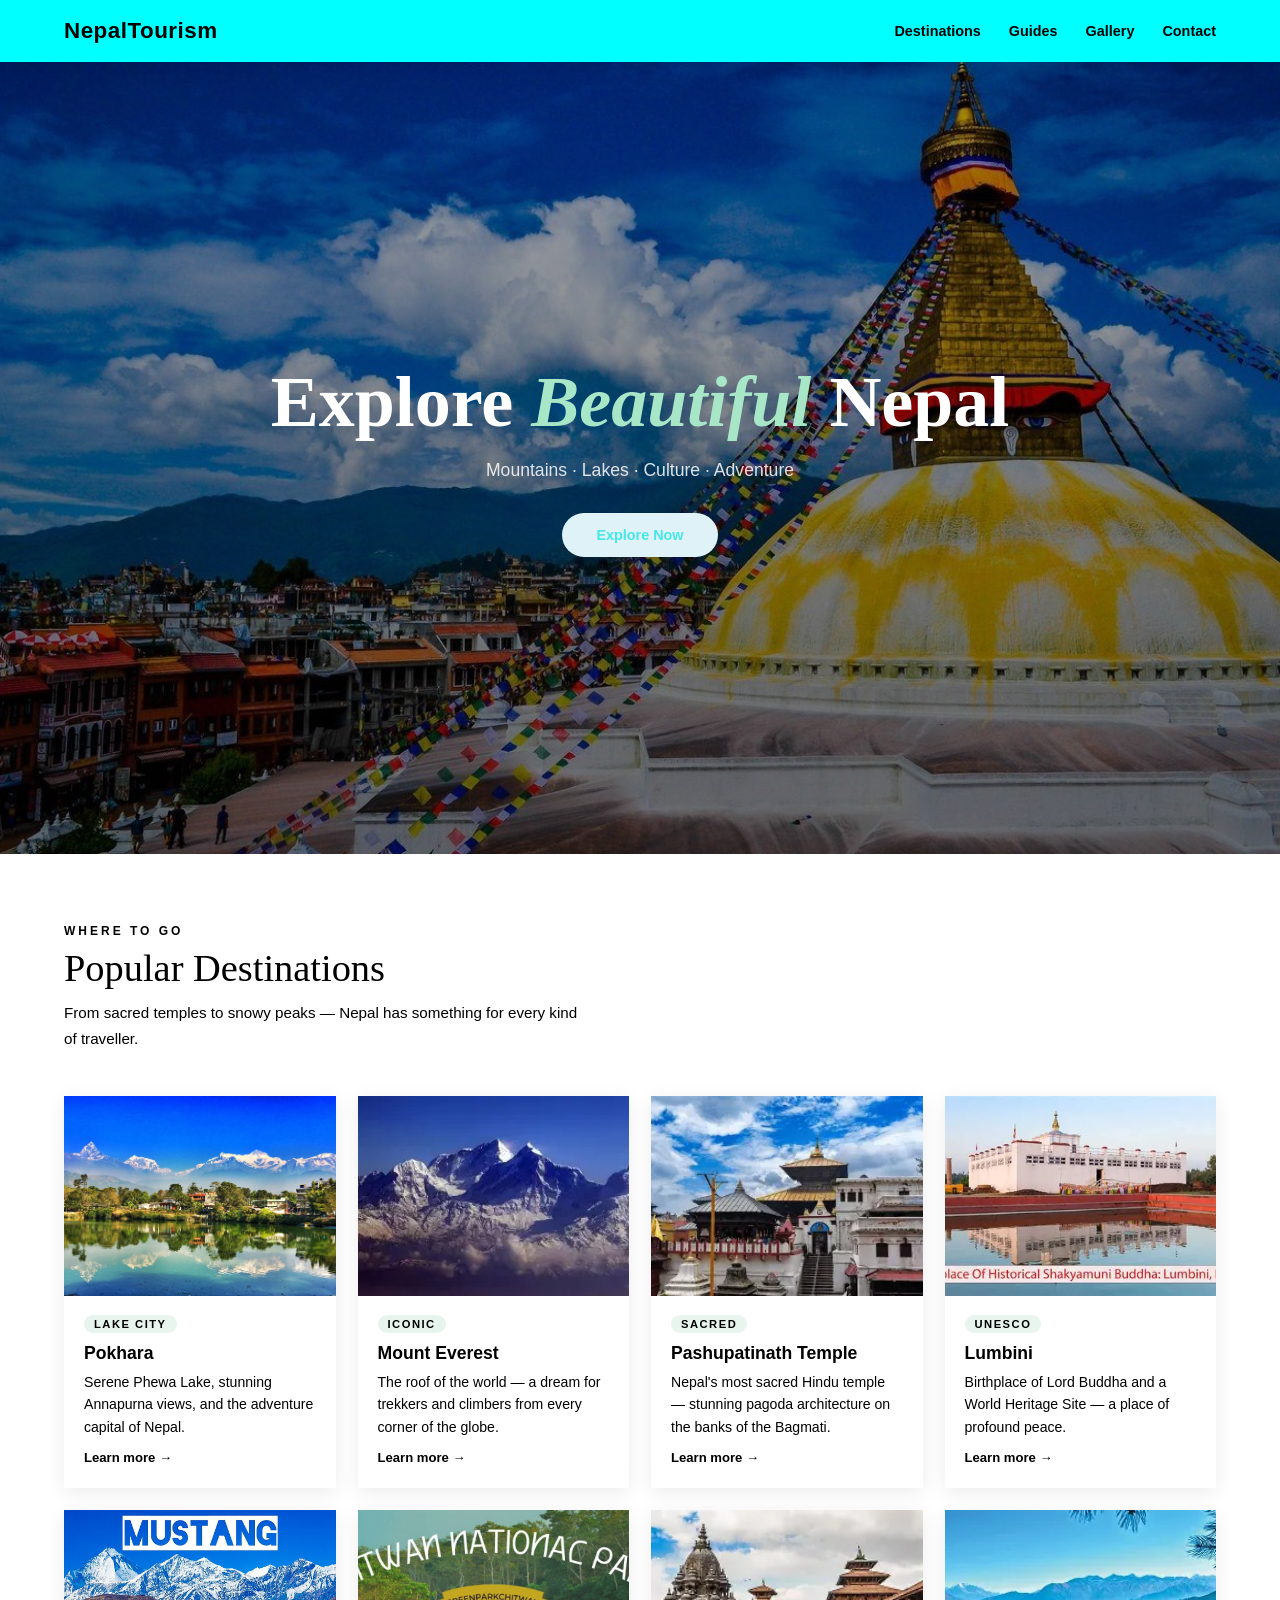
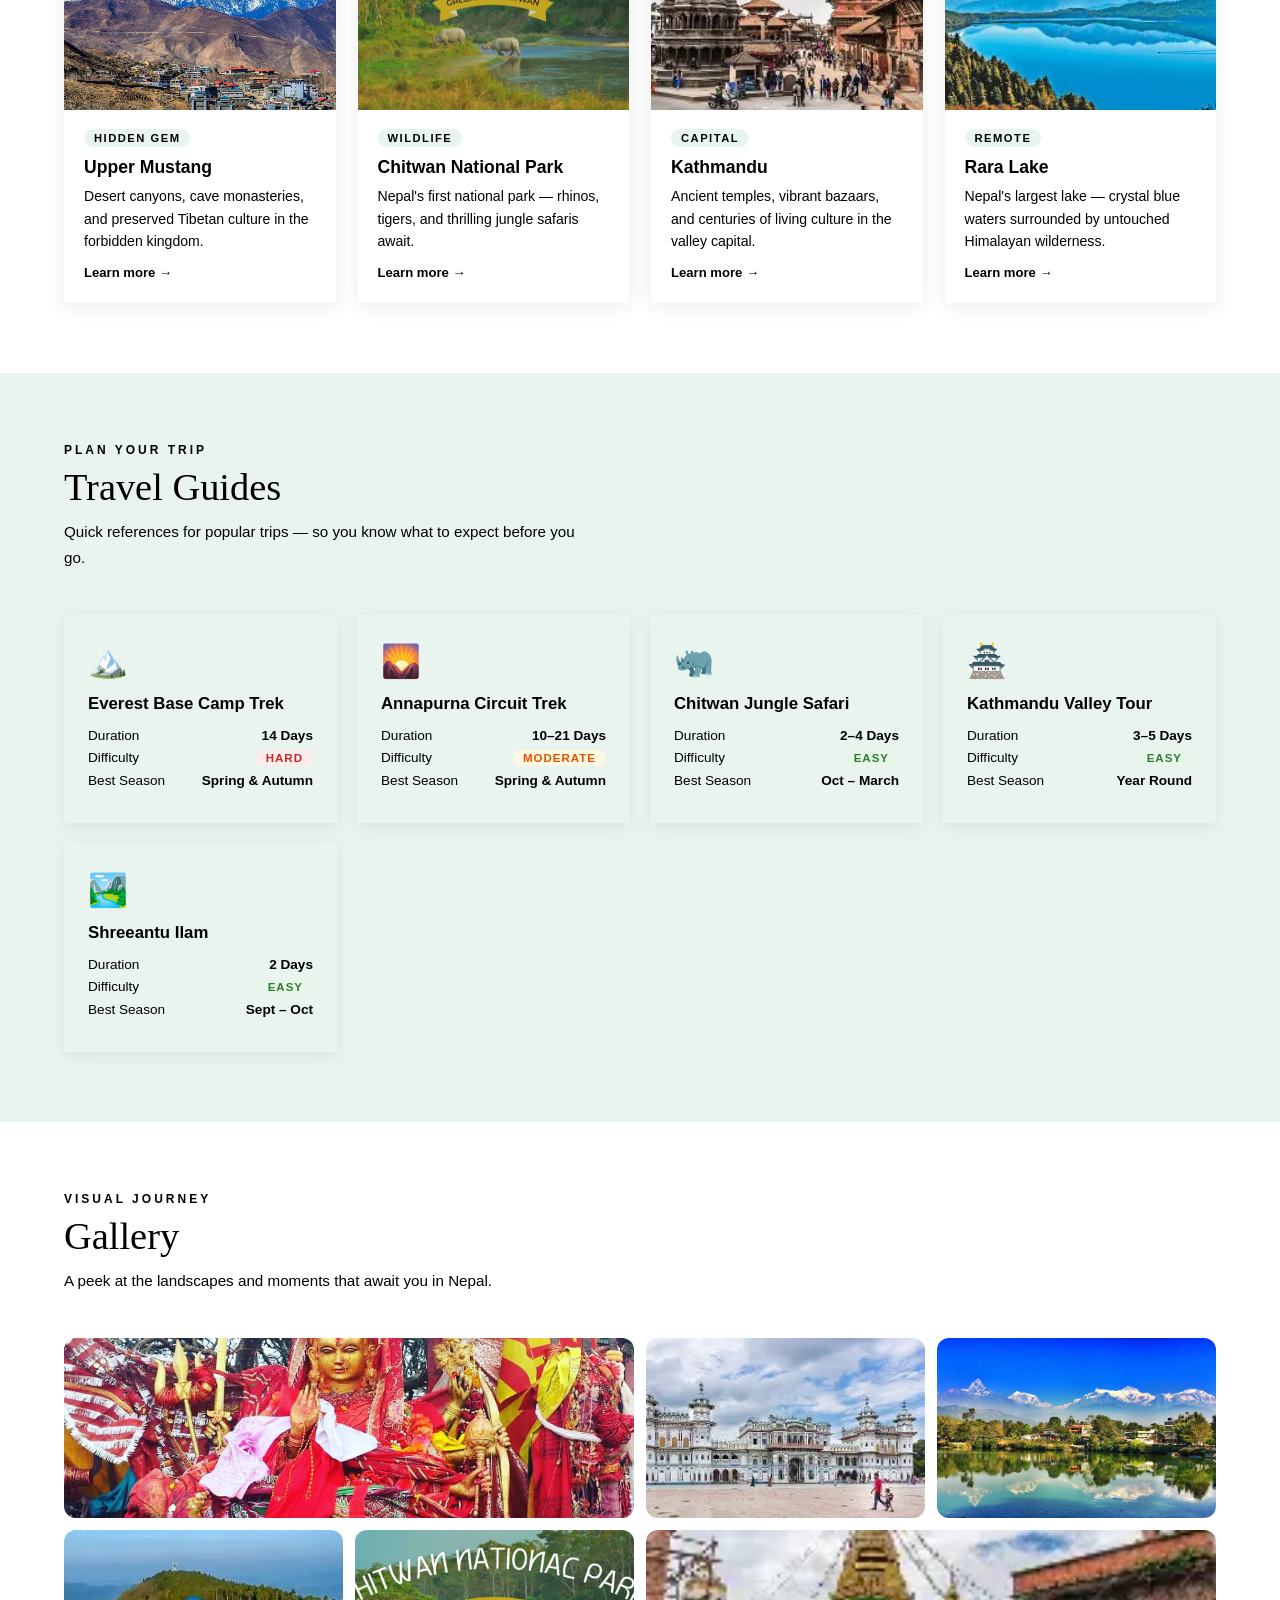
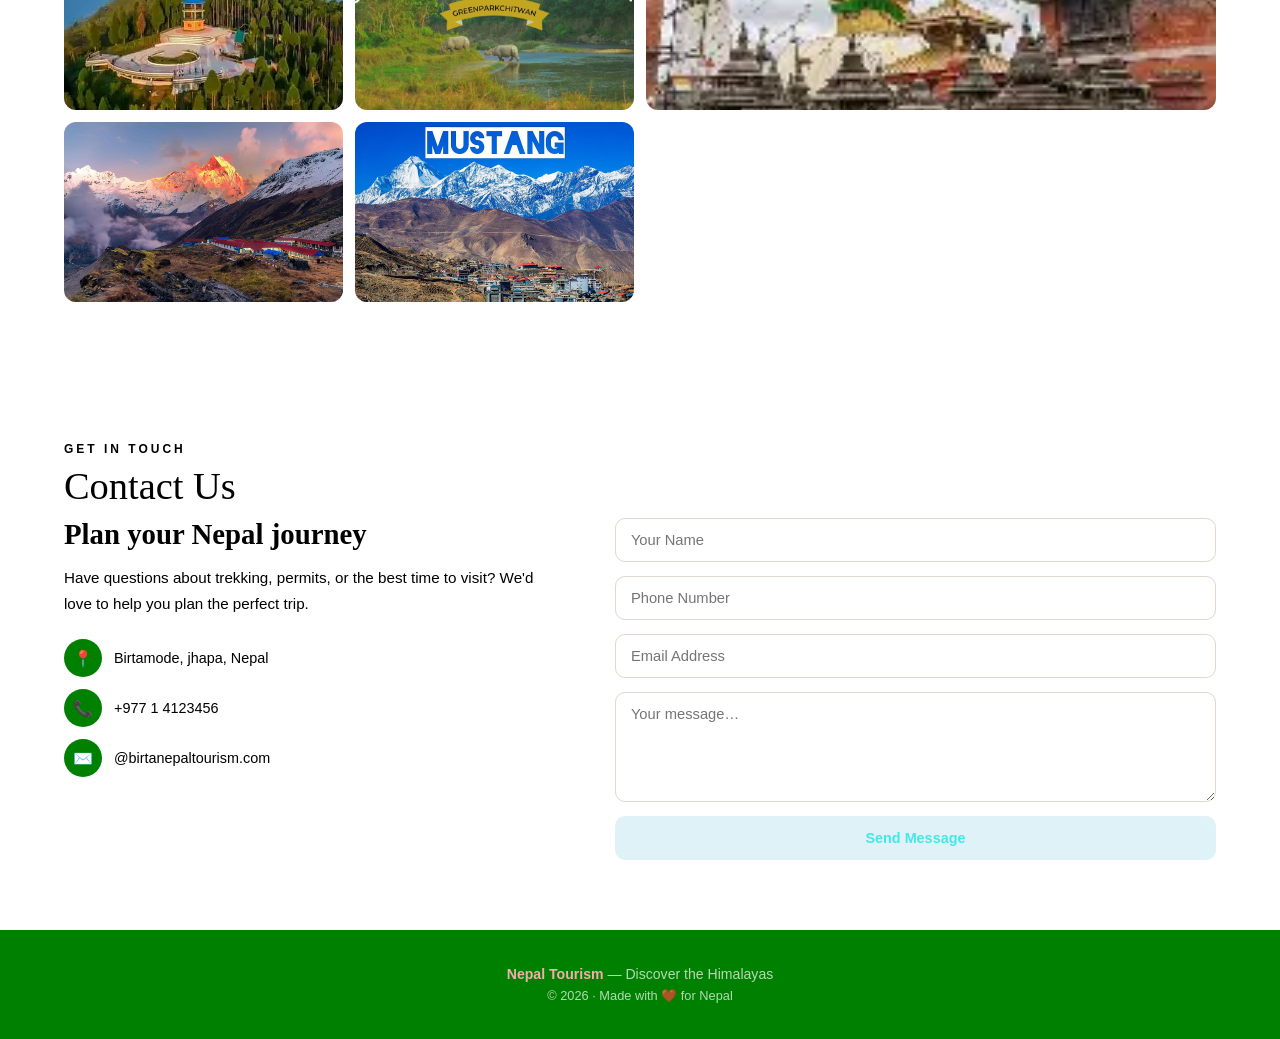
==== index1.html @ 4baecd52 "Rabin" ====
<!DOCTYPE html>
<html lang="en">
<head>
  <meta charset="UTF-8" />
  <meta name="viewport" content="width=device-width, initial-scale=1.0" />
  <title>Nepal Tourism</title>
  <link rel="stylesheet" href="1.css">
   <style>
    /* :root {
      --green:   #2d6a4f;
      --green-lt:#52b788;
      --orange:  #e76f51;
      --bg:      #f8f5f0;
      --white:   #ffffff;
      --text:    #333333;
      --muted:   #888888;
      --radius:  16px;
    } */
  </style>
</head>
<body>

<!-- NAV -->
<nav>
  <div class="logo">Nepal<span>Tourism</span></div>
  <ul>
    <li><a href="#destinations">Destinations</a></li>
    <li><a href="#guides">Guides</a></li>
    <li><a href="#gallery">Gallery</a></li>
    <li><a href="#contact">Contact</a></li>
  </ul>
</nav>

<!-- HERO -->
<div class="hero">
  <img src="/image/baclground1.jpg" alt="Nepal" />
  <div class="hero-overlay"></div>
  <div class="hero-content">
    <h1>Explore <em>Beautiful</em> Nepal</h1>
    <p>Mountains · Lakes · Culture · Adventure</p>
    <button class="btn" onclick="document.getElementById('destinations').scrollIntoView({behavior:'smooth'})">Explore Now</button>
  </div>
</div>

<!-- DESTINATIONS -->
<section id="destinations">
  <div class="sec-label">Where to Go</div>
  <div class="sec-title">Popular Destinations</div>
  <p class="sec-desc">From sacred temples to snowy peaks — Nepal has something for every kind of traveller.</p>
  <div class="dest-grid">

    <div class="card">
      <div class="card-img-wrap"><img class="card-img" src="/image/pokhara.jpg" alt="Pokhara" /></div>
      <div class="card-body">
        <span class="card-tag">Lake City</span>
        <div class="card-title">Pokhara</div>
        <div class="card-desc">Serene Phewa Lake, stunning Annapurna views, and the adventure capital of Nepal.</div>
        <a href="https://en.wikipedia.org/wiki/Pokhara" target="_blank" class="card-link">Learn more →</a>
      </div>
    </div>

    <div class="card">
      <div class="card-img-wrap"><img class="card-img" src="/image/mount.webp" alt="Everest" /></div>
      <div class="card-body">
        <span class="card-tag">Iconic</span>
        <div class="card-title">Mount Everest</div>
        <div class="card-desc">The roof of the world — a dream for trekkers and climbers from every corner of the globe.</div>
        <a href="https://en.wikipedia.org/wiki/Mount_Everest" target="_blank" class="card-link">Learn more →</a>
      </div>
    </div>

    <div class="card">
      <div class="card-img-wrap"><img class="card-img" src="/image/pashupati.webp" alt="Pashupatinath" /></div>
      <div class="card-body">
        <span class="card-tag">Sacred</span>
        <div class="card-title">Pashupatinath Temple</div>
        <div class="card-desc">Nepal's most sacred Hindu temple — stunning pagoda architecture on the banks of the Bagmati.</div>
        <a href="https://en.wikipedia.org/wiki/Pashupatinath_Temple" target="_blank" class="card-link">Learn more →</a>
      </div>
    </div>

    <div class="card">
      <div class="card-img-wrap"><img class="card-img" src="/image/lumbini.webp" alt="Lumbini" /></div>
      <div class="card-body">
        <span class="card-tag">UNESCO</span>
        <div class="card-title">Lumbini</div>
        <div class="card-desc">Birthplace of Lord Buddha and a World Heritage Site — a place of profound peace.</div>
        <a href="https://en.wikipedia.org/wiki/Lumbini" target="_blank" class="card-link">Learn more →</a>
      </div>
    </div>

    <div class="card">
      <div class="card-img-wrap"><img class="card-img" src="/image/mustaang.jpg" alt="Mustang" /></div>
      <div class="card-body">
        <span class="card-tag">Hidden Gem</span>
        <div class="card-title">Upper Mustang</div>
        <div class="card-desc">Desert canyons, cave monasteries, and preserved Tibetan culture in the forbidden kingdom.</div>
        <a href="https://en.wikipedia.org/wiki/Upper_Mustang" target="_blank" class="card-link">Learn more →</a>
      </div>
    </div>

    <div class="card">
      <div class="card-img-wrap"><img class="card-img" src="/image/chitwan.jpg" alt="Chitwan" /></div>
      <div class="card-body">
        <span class="card-tag">Wildlife</span>
        <div class="card-title">Chitwan National Park</div>
        <div class="card-desc">Nepal's first national park — rhinos, tigers, and thrilling jungle safaris await.</div>
        <a href="https://en.wikipedia.org/wiki/Chitwan_National_Park" target="_blank" class="card-link">Learn more →</a>
      </div>
    </div>

    <div class="card">
      <div class="card-img-wrap"><img class="card-img" src="/image/kathmandu.webp" alt="Kathmandu" /></div>
      <div class="card-body">
        <span class="card-tag">Capital</span>
        <div class="card-title">Kathmandu</div>
        <div class="card-desc">Ancient temples, vibrant bazaars, and centuries of living culture in the valley capital.</div>
        <a href="https://en.wikipedia.org/wiki/Kathmandu" target="_blank" class="card-link">Learn more →</a>
      </div>
    </div>

    <div class="card">
      <div class="card-img-wrap"><img class="card-img" src="/image/rara.webp" alt="Rara Lake" /></div>
      <div class="card-body">
        <span class="card-tag">Remote</span>
        <div class="card-title">Rara Lake</div>
        <div class="card-desc">Nepal's largest lake — crystal blue waters surrounded by untouched Himalayan wilderness.</div>
        <a href="https://en.wikipedia.org/wiki/Rara_Lake" target="_blank" class="card-link">Learn more →</a>
      </div>
    </div>

  </div>
</section>

<!-- GUIDES -->
<section id="guides">
  <div class="sec-label">Plan Your Trip</div>
  <div class="sec-title">Travel Guides</div>
  <p class="sec-desc">Quick references for popular trips — so you know what to expect before you go.</p>
  <div class="guide-grid">

    <div class="guide-card">
      <div class="guide-icon">🏔️</div>
      <div class="guide-name">Everest Base Camp Trek</div>
      <div class="guide-row"><span>Duration</span><span>14 Days</span></div>
      <div class="guide-row"><span>Difficulty</span><span class="badge hard">Hard</span></div>
      <div class="guide-row"><span>Best Season</span><span>Spring &amp; Autumn</span></div>
    </div>

    <div class="guide-card">
      <div class="guide-icon">🌄</div>
      <div class="guide-name">Annapurna Circuit Trek</div>
      <div class="guide-row"><span>Duration</span><span>10–21 Days</span></div>
      <div class="guide-row"><span>Difficulty</span><span class="badge moderate">Moderate</span></div>
      <div class="guide-row"><span>Best Season</span><span>Spring &amp; Autumn</span></div>
    </div>

    <div class="guide-card">
      <div class="guide-icon">🦏</div>
      <div class="guide-name">Chitwan Jungle Safari</div>
      <div class="guide-row"><span>Duration</span><span>2–4 Days</span></div>
      <div class="guide-row"><span>Difficulty</span><span class="badge easy">Easy</span></div>
      <div class="guide-row"><span>Best Season</span><span>Oct – March</span></div>
    </div>

    <div class="guide-card">
      <div class="guide-icon">🏯</div>
      <div class="guide-name">Kathmandu Valley Tour</div>
      <div class="guide-row"><span>Duration</span><span>3–5 Days</span></div>
      <div class="guide-row"><span>Difficulty</span><span class="badge easy">Easy</span></div>
      <div class="guide-row"><span>Best Season</span><span>Year Round</span></div>
    </div>

    <div class="guide-card">
      <div class="guide-icon">🏞️</div>
      <div class="guide-name">Shreeantu Ilam</div>
      <div class="guide-row"><span>Duration</span><span>2 Days</span></div>
      <div class="guide-row"><span>Difficulty</span><span class="badge easy">Easy</span></div>
      <div class="guide-row"><span>Best Season</span><span>Sept – Oct</span></div>
    </div>

  </div>
</section>

<!-- GALLERY -->
<section id="gallery">
  <div class="sec-label">Visual Journey</div>
  <div class="sec-title">Gallery</div>
  <p class="sec-desc">A peek at the landscapes and moments that await you in Nepal.</p>
  <div class="gallery-grid">
    <div class="gitem big" onclick="lb(this)"><img src="/image/pathivara.jpg" alt="" /></div>
    <div class="gitem" onclick="lb(this)"><img src="/image/janaki mandir.webp" alt="" /></div>
    <div class="gitem" onclick="lb(this)"><img src="/image/pokhara.jpg" alt="" /></div>
    <div class="gitem" onclick="lb(this)"><img src="/image/shreeantu.webp" alt="" /></div>
    <div class="gitem" onclick="lb(this)"><img src="/image/chitwan.jpg" alt="" /></div>
    <div class="gitem big" onclick="lb(this)"><img src="/image/syambunath.webp" alt="" /></div>
    <div class="gitem" onclick="lb(this)"><img src="/image/Annapurna.jpg" alt="" /></div>
    <div class="gitem" onclick="lb(this)"><img src="/image/mustaang.jpg" alt="" /></div>
  </div>
</section>

<!-- LIGHTBOX  -->
<div class="lb" id="lightbox" onclick="closeLb()">
  <button class="lb-x" onclick="closeLb()">✕</button>
  <img id="lbimg" src="" alt="" />
</div>

 <!-- CONTACT -->
<section id="contact">
  <div class="sec-label">Get in Touch</div>
  <div class="sec-title">Contact Us</div>
  <div class="contact-wrap">
    <div class="contact-left">
      <h3>Plan your Nepal journey</h3>
      <p>Have questions about trekking, permits, or the best time to visit? We'd love to help you plan the perfect trip.</p>
      <div class="cinfo"><div class="cinfo-icon">📍</div><span>Birtamode, jhapa, Nepal</span></div>
      <div class="cinfo"><div class="cinfo-icon">📞</div><span>+977 1 4123456</span></div>
      <div class="cinfo"><div class="cinfo-icon">✉️</div><span>@birtanepaltourism.com</span></div>
    </div>
    <form class="cform" id="contactForm">
      <input type="text" placeholder="Your Name" required />
      <input type="tel" placeholder="Phone Number" />
      <input type="email" placeholder="Email Address" required />
      <textarea placeholder="Your message…"></textarea>
      <button class="btn" type="submit">Send Message</button>
      <div class="ok" id="ok">✓ Message sent! Thank you for the message….</div>
    </form>
  </div>
</section>

<!-- FOOTER -->
<footer>
  <strong>Nepal Tourism</strong> — Discover the Himalayas<br/>
  <span style="font-size:.8rem;margin-top:6px;display:block;">© 2026 · Made with ❤️ for Nepal</span>
</footer>

<script>
  function lb(el) {
    document.getElementById('lbimg').src = el.querySelector('img').src;
    document.getElementById('lightbox').classList.add('on');
  }
  function closeLb() { document.getElementById('lightbox').classList.remove('on'); }
  document.getElementById('contactForm').addEventListener('submit', function(e) {
    e.preventDefault();
    document.getElementById('ok').style.display = 'block';
    this.reset();
  });
</script>
</body>
</html>
---- 1.css ----
* { margin:0; padding:0; box-sizing:border-box; }
    html { 
        scroll-behavior:smooth; 
    }
    body {
         font-family:'Nunito',sans-serif; background:var(--bg); color:var(--text);
         }
    img  {
         display:block; width:100%;
         }
    a    { 
        text-decoration:none; color:inherit;
     }

    /* NAV */
    nav {
    
      position:sticky; top:0; z-index:100;
      display:flex; justify-content:space-between; align-items:center;
      padding:18px 5%;
      background: aqua;
      box-shadow:0 2px 12px rgba(0,0,0,0.07);
    }
    .logo {
         font-size:1.4rem; font-weight:800; color:var(--green); letter-spacing:0.5px;
         }
    .logo span { 
        color:var(--orange); 
    }
    nav ul {
         display:flex; gap:28px; list-style:none;
         }
    nav ul a { 
        font-size:0.9rem; font-weight:600; color:var(--text); transition:color .2s;
     }
    nav ul a:hover { 
        color:var(--green); 
    }

    /* HERO */
    .hero {
      position:relative; height:88vh; min-height:480px;
      display:flex; align-items:center; justify-content:center; text-align:center;
      overflow:hidden;
    }
    .hero img {
      position:absolute; inset:0; height:100%; object-fit:cover;
    }
    .hero-overlay {
      position:absolute; inset:0;
      background:linear-gradient(to bottom, rgba(0,0,0,0.35) 0%, rgba(0,0,0,0.55) 100%);
    }
    .hero-content {
         position:relative; z-index:2; padding:0 20px; 
        }
    .hero-content h1 {
      font-family:'Lora',serif;
      font-size:clamp(2.4rem,6vw,4.5rem);
      color:#fff; font-weight:600; line-height:1.2;
      margin-bottom:14px;
    }
    .hero-content h1 em { color:#a8e6c8; font-style:italic; }
    .hero-content p { font-size:1.1rem; color:rgba(255,255,255,0.85); margin-bottom:32px; }
    .btn {
      display:inline-block; padding:14px 34px;
      background:rgb(222, 242, 247); color:#45e7e7;
      font-size:0.9rem; font-weight:700; border-radius:50px;
      border:none; cursor:pointer;
      transition:background .2s, transform .2s;
    }
    .btn:hover { background:#cf5c3a; transform:translateY(-2px); }

    /* SECTION */
    section { padding:70px 5%; }
    .sec-label { 
        font-size:0.75rem;
         letter-spacing:3px;
         text-transform:uppercase; 
         color:var(--green-lt); 
         font-weight:700;
          margin-bottom:8px; }
    .sec-title {
         font-family:'Lora',serif;
          font-size:clamp(1.6rem,3vw,2.4rem);
           color:var(--green); 
           margin-bottom:10px; }
    .sec-desc  { 
        color:var(--muted);
         font-size:0.95rem; 
         line-height:1.7; 
         max-width:520px; 
         margin-bottom:44px; 
        }

    /* DESTINATION CARDS */
    .dest-grid {
      display:grid;
      grid-template-columns:repeat(auto-fill, minmax(260px,1fr));
      gap:22px;
    }
    .card {
      background:var(--white); border-radius:var(--radius);
      overflow:hidden; box-shadow:0 4px 18px rgba(0,0,0,0.08);
      transition:transform .25s, box-shadow .25s;
    }
    .card:hover { transform:translateY(-6px); box-shadow:0 12px 32px rgba(0,0,0,0.13); }
    .card-img { height:200px; object-fit:cover; width:100%; transition:transform .4s; }
    .card:hover .card-img { transform:scale(1.05); }
    .card-img-wrap { overflow:hidden; }
    .card-body { padding:18px 20px 22px; }
    .card-tag {
      display:inline-block; background:#e8f5ee; color:var(--green);
      font-size:0.7rem; font-weight:700; letter-spacing:1.5px; text-transform:uppercase;
      padding:3px 10px; border-radius:50px; margin-bottom:10px;
    }
    .card-title { font-weight:800; font-size:1.1rem; margin-bottom:7px; }
    .card-desc  { font-size:0.88rem; color:var(--muted); line-height:1.6; }
    .card-link  { display:inline-block; margin-top:12px; font-size:0.82rem; font-weight:700; color:var(--green); }
    .card-link:hover { text-decoration:underline; }

    /* GUIDES */
    #guides { background:#eaf4ee; }
    .guide-grid {
      display:grid;
      grid-template-columns:repeat(auto-fill,minmax(230px,1fr));
      gap:20px;
    }
    .guide-card {
      background:var(--white); border-radius:var(--radius);
      padding:28px 24px; box-shadow:0 4px 16px rgba(0,0,0,0.07);
      transition:transform .2s;
    }
    .guide-card:hover { transform:translateY(-4px); }
    .guide-icon { font-size:2rem; margin-bottom:14px; }
    .guide-name { font-weight:800; font-size:1.05rem; margin-bottom:14px; color:var(--green); }
    .guide-row  { display:flex; justify-content:space-between; margin-bottom:7px; font-size:0.85rem; }
    .guide-row span:first-child { color:var(--muted); }
    .guide-row span:last-child  { font-weight:700; }
    .badge {
      display:inline-block; padding:2px 10px; border-radius:50px;
      font-size:0.72rem; font-weight:700; text-transform:uppercase; letter-spacing:1px;
    }
    .easy     { background:#e8f5e9; color:#2e7d32; }
    .moderate { background:#fff8e1; color:#e65100; }
    .hard     { background:#fdecea; color:#c62828; }

    /* GALLERY */
    #gallery { background:var(--bg); }
    .gallery-grid {
      display:grid;
      grid-template-columns:repeat(4,1fr);
      gap:12px;
    }
    .gitem { border-radius:12px; overflow:hidden; cursor:pointer; }
    .gitem img { height:180px; object-fit:cover; transition:transform .4s; }
    .gitem:hover img { transform:scale(1.08); }
    .gitem.big { grid-column:span 2; }
    .gitem.big img { height:180px; }
    @media(max-width:700px){ .gallery-grid{grid-template-columns:repeat(2,1fr);} .gitem.big{grid-column:span 1;} }

    /* LIGHTBOX */
    .lb { display:none; position:fixed; inset:0; background:rgba(0,0,0,0.88); z-index:999; align-items:center; justify-content:center; }
    .lb.on { display:flex; }
    .lb img { max-width:90vw; max-height:88vh; border-radius:14px; object-fit:contain; }
    .lb-x { position:absolute; top:20px; right:28px; font-size:2rem; color:#fff; background:none; border:none; cursor:pointer; line-height:1; }

    /* CONTACT */
    #contact 
    { 
        background:#fff; 
    }
    .contact-wrap { 
        display:grid; 
        grid-template-columns:1fr 1.2fr;
         gap:50px; 
         align-items:start;
         }
    .contact-left h3 { 
        font-family:'Lora',serif; 
        font-size:1.8rem; 
        color:var(--green); 
        margin-bottom:14px; 
    
    }
    .contact-left p  { 
        color:var(--muted);
         font-size:0.95rem; 
         line-height:1.7; 
         margin-bottom:22px;
         }


    .cinfo { 
        display:flex; 
        gap:12px; 
        align-items:center; 
        margin-bottom:12px; 
        font-size:0.9rem; 
    }



    .cinfo-icon { 
        width:38px; 
        height:38px; 
        background:green; 
        border-radius:50%;
         display:flex; 
         align-items:center; 
         justify-content:center; 
         font-size:1rem; 
         flex-shrink:0; 
        
        }
    .cinfo span { 
        color:var(--text);
    
    }
    .cform { 
        display:flex;
         flex-direction:column;
          gap:14px; 
        
        }
    .cform input, .cform textarea {
      padding:13px 15px; 
      border:1.5px solid #e0d8cc;
       border-radius:10px;
      font-size:0.92rem;
       font-family:'Nunito',sans-serif; color:var(--text);
      background:var(--bg);
       outline:none;
        transition:border .2s;
    }
    .cform input:focus, .cform textarea:focus {
         border-color:var(--green-lt);
        }

    .cform textarea {
         min-height:110px;
          resize:vertical; 
        
        }
    .cform .btn { 
        width:100%; 
        border-radius:10px;
         font-family:'Nunito',sans-serif; 
         padding:14px;
        }

    .ok { 
        display:none;
         background:#c3f7c7; 
         color:#2e7d32;
          border-radius:8px;
           padding:12px;
            text-align:center;
             font-size:0.9rem;
              margin-top:4px; 
            }
            
    @media(max-width:700px){ .contact-wrap{grid-template-columns:1fr;} }

    /* FOOTER */
    footer {
      background:green;
      color:rgba(255,255,255,0.7);
      text-align:center;
       padding:36px 20px;
      font-size:0.88rem;
    }
    footer strong { color:#f3adad; }
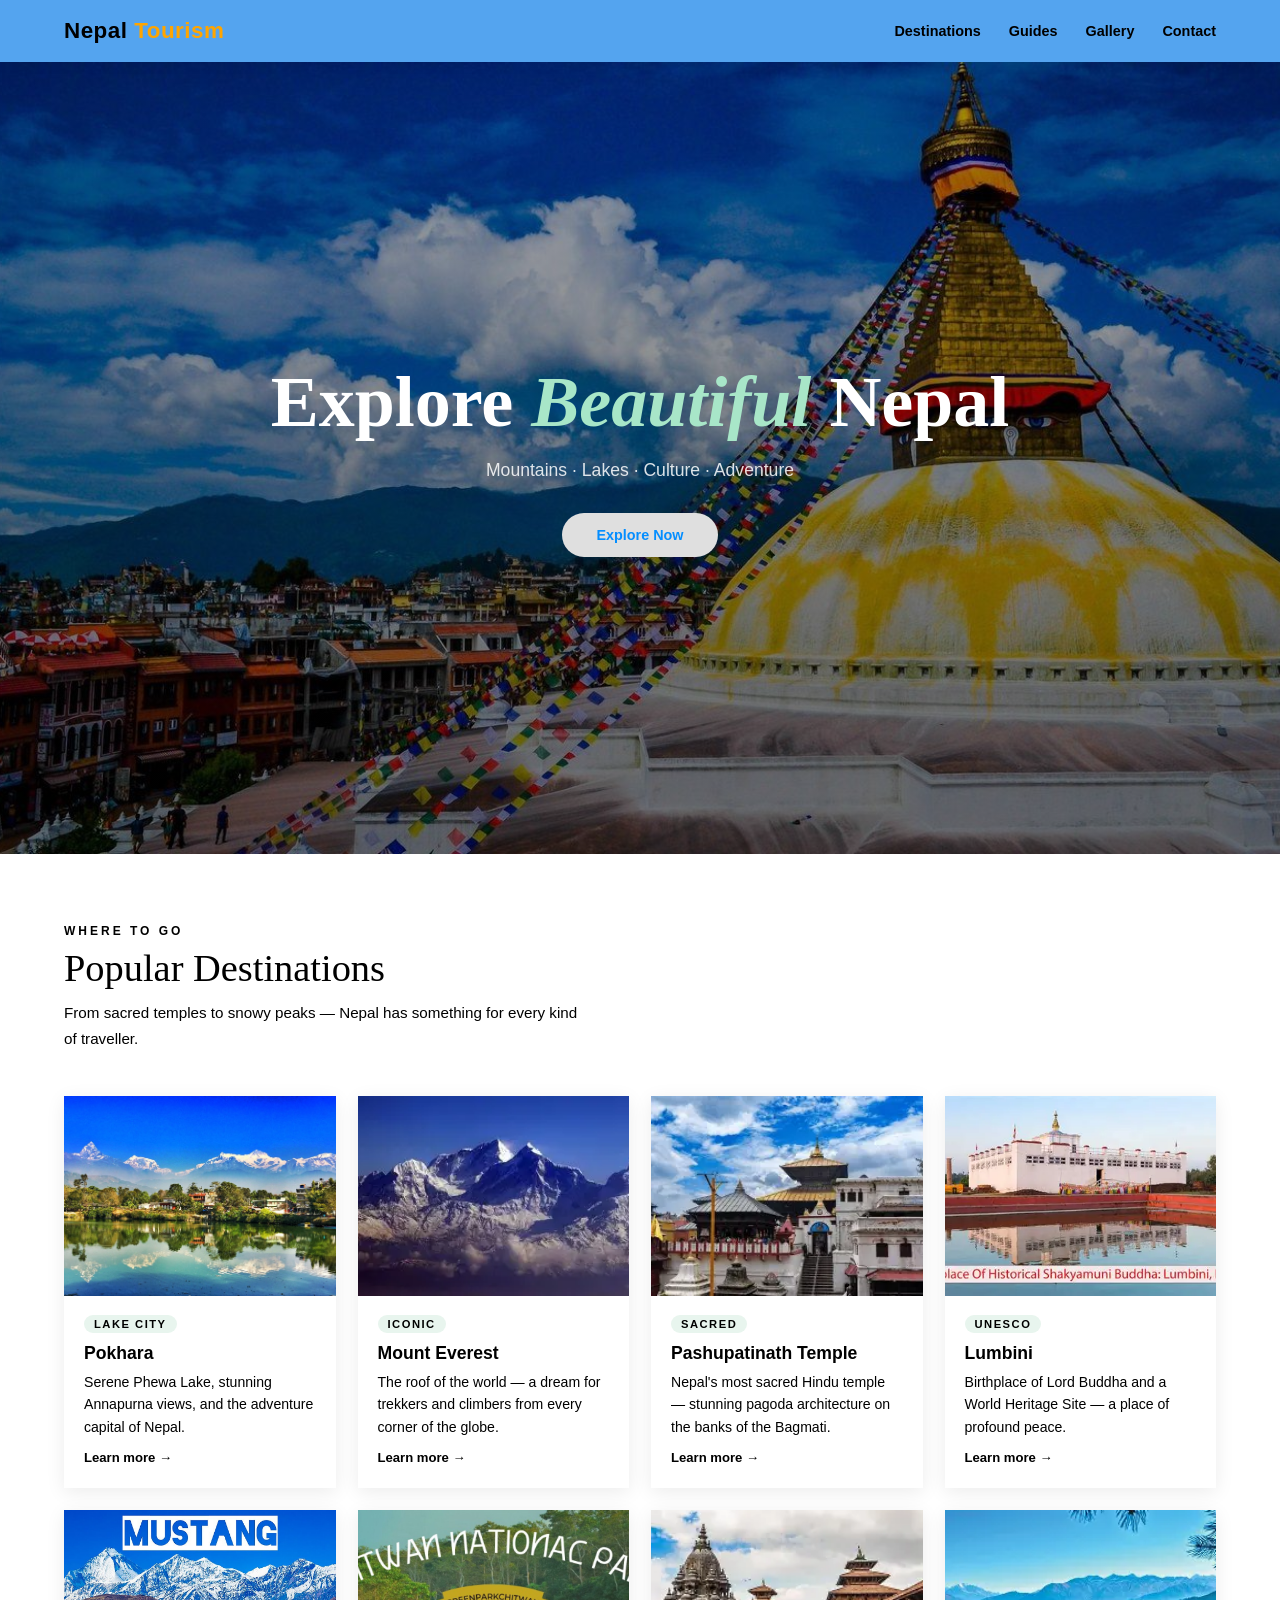
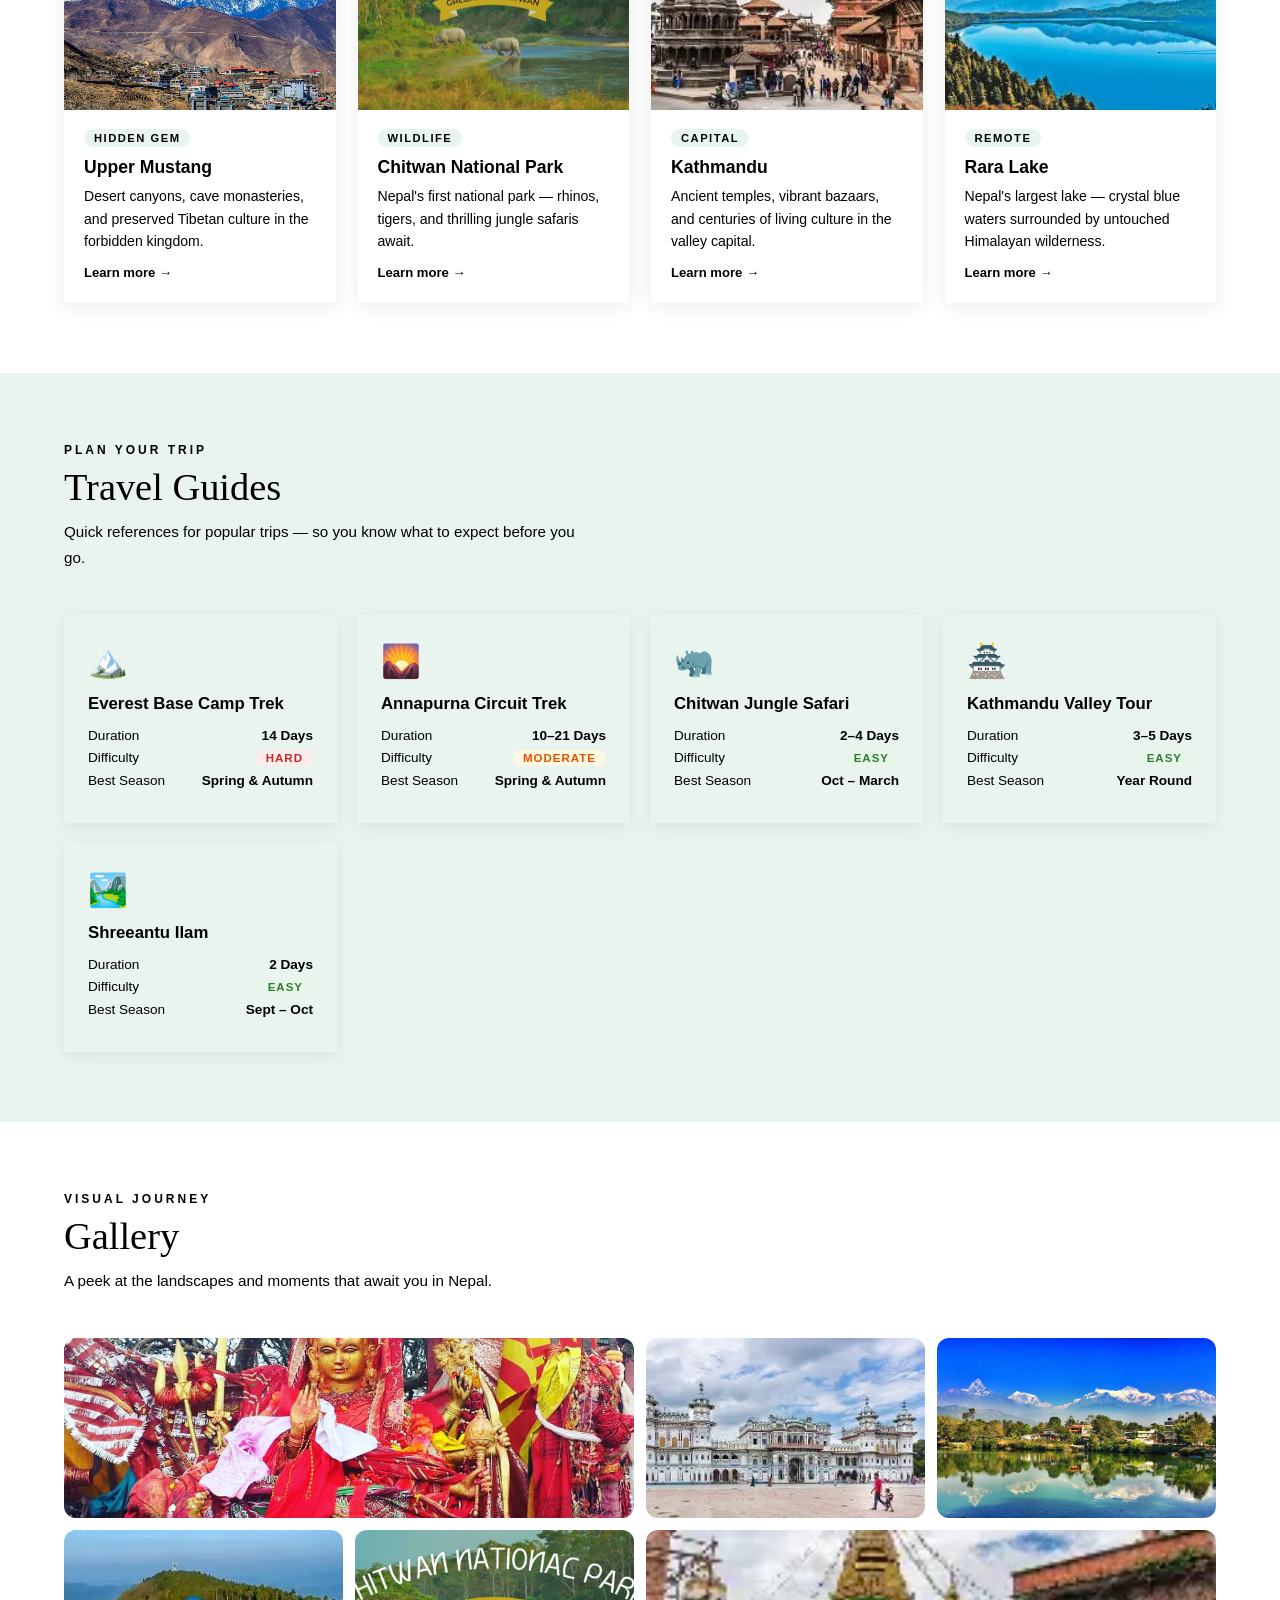
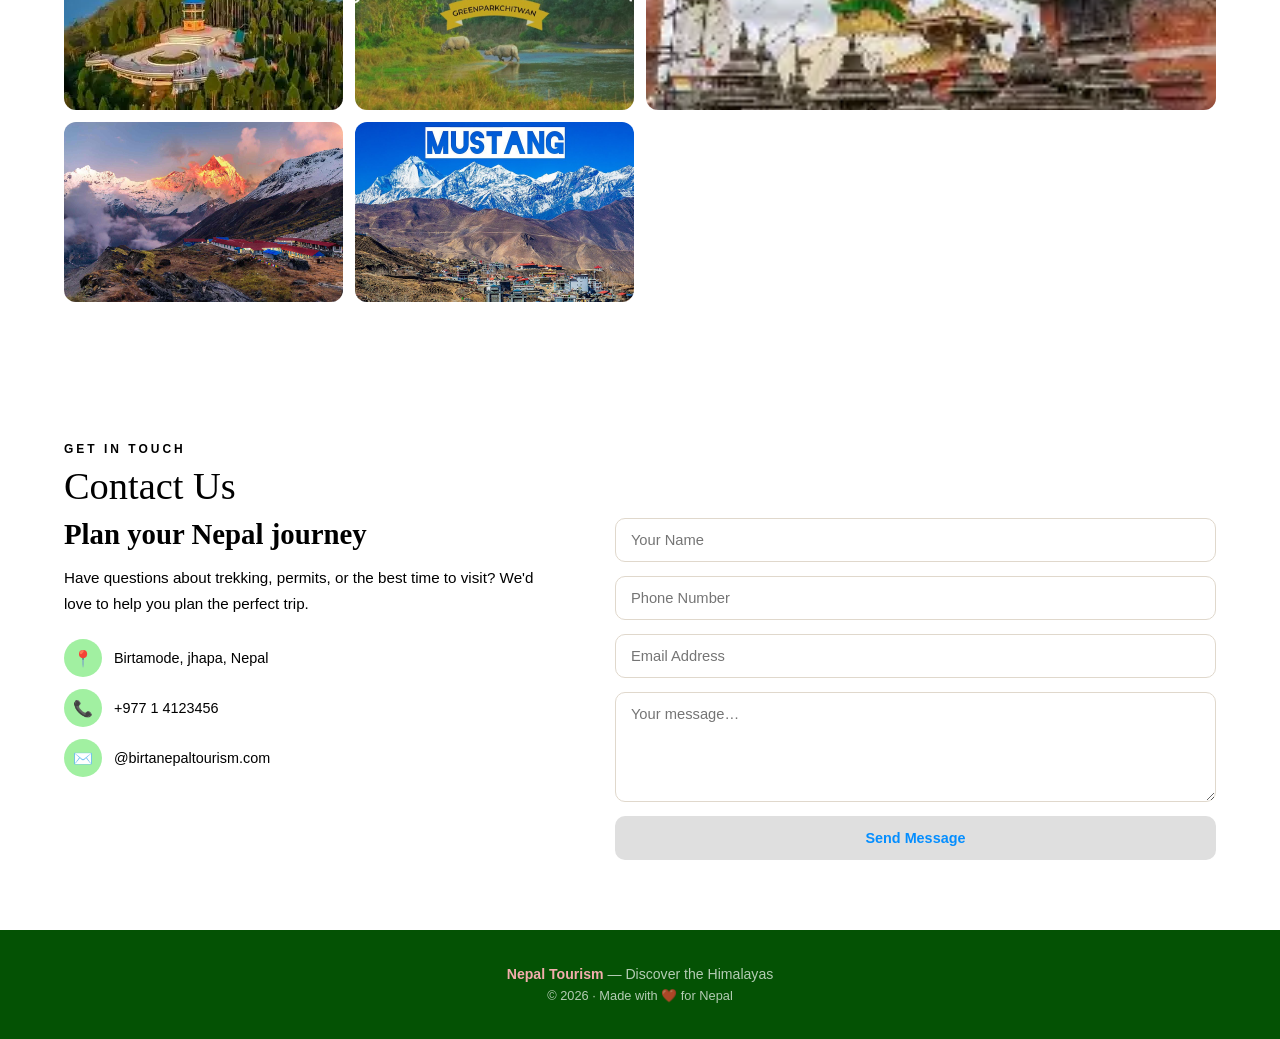
==== commit 95c06f04: "updated" ====
--- a/index1.html
+++ b/index1.html
@@ -22,7 +22,7 @@
 
 <!-- NAV -->
 <nav>
-  <div class="logo">Nepal<span>Tourism</span></div>
+  <div class="logo">Nepal <span>Tourism</span></div>
   <ul>
     <li><a href="#destinations">Destinations</a></li>
     <li><a href="#guides">Guides</a></li>
--- a/1.css
+++ b/1.css
@@ -10,8 +10,10 @@
          display:block; width:100%;
          }
     a    { 
-        text-decoration:none; color:inherit;
+        text-decoration:none; 
+        color:inherit;
      }
+
 
     /* NAV */
     nav {
@@ -19,23 +21,31 @@
       position:sticky; top:0; z-index:100;
       display:flex; justify-content:space-between; align-items:center;
       padding:18px 5%;
-      background: aqua;
+      background:#258bebc7;
       box-shadow:0 2px 12px rgba(0,0,0,0.07);
     }
     .logo {
-         font-size:1.4rem; font-weight:800; color:var(--green); letter-spacing:0.5px;
+         font-size:1.4rem;
+          font-weight:800;
+           color:var(--green);
+            letter-spacing:0.5px;
          }
     .logo span { 
-        color:var(--orange); 
+        color:orange; 
     }
     nav ul {
-         display:flex; gap:28px; list-style:none;
+         display:flex; 
+         gap:28px; 
+         list-style:none;
          }
     nav ul a { 
-        font-size:0.9rem; font-weight:600; color:var(--text); transition:color .2s;
+        font-size:0.9rem; 
+        font-weight:600; 
+        color:var(--text); 
+        transition:color .2s;
      }
     nav ul a:hover { 
-        color:var(--green); 
+        color:rgb(212, 247, 212); 
     }
 
     /* HERO */
@@ -52,21 +62,29 @@
       background:linear-gradient(to bottom, rgba(0,0,0,0.35) 0%, rgba(0,0,0,0.55) 100%);
     }
     .hero-content {
-         position:relative; z-index:2; padding:0 20px; 
+         position:relative; 
+         z-index:2;
+          padding:0 20px; 
         }
     .hero-content h1 {
       font-family:'Lora',serif;
       font-size:clamp(2.4rem,6vw,4.5rem);
-      color:#fff; font-weight:600; line-height:1.2;
+      color:#fff; font-weight:600;
+       line-height:1.2;
       margin-bottom:14px;
     }
     .hero-content h1 em { color:#a8e6c8; font-style:italic; }
     .hero-content p { font-size:1.1rem; color:rgba(255,255,255,0.85); margin-bottom:32px; }
     .btn {
-      display:inline-block; padding:14px 34px;
-      background:rgb(222, 242, 247); color:#45e7e7;
-      font-size:0.9rem; font-weight:700; border-radius:50px;
-      border:none; cursor:pointer;
+      display:inline-block; 
+      padding:14px 34px;
+      background:rgb(223, 223, 223);
+       color:#048eff;
+      font-size:0.9rem; 
+      font-weight:700; 
+      border-radius:50px;
+      border:none; 
+      cursor:pointer;
       transition:background .2s, transform .2s;
     }
     .btn:hover { background:#cf5c3a; transform:translateY(-2px); }
@@ -204,7 +222,7 @@
     .cinfo-icon { 
         width:38px; 
         height:38px; 
-        background:green; 
+        background:rgb(161, 240, 161); 
         border-radius:50%;
          display:flex; 
          align-items:center; 
@@ -264,7 +282,7 @@
 
     /* FOOTER */
     footer {
-      background:green;
+      background:rgb(4, 82, 4);
       color:rgba(255,255,255,0.7);
       text-align:center;
        padding:36px 20px;
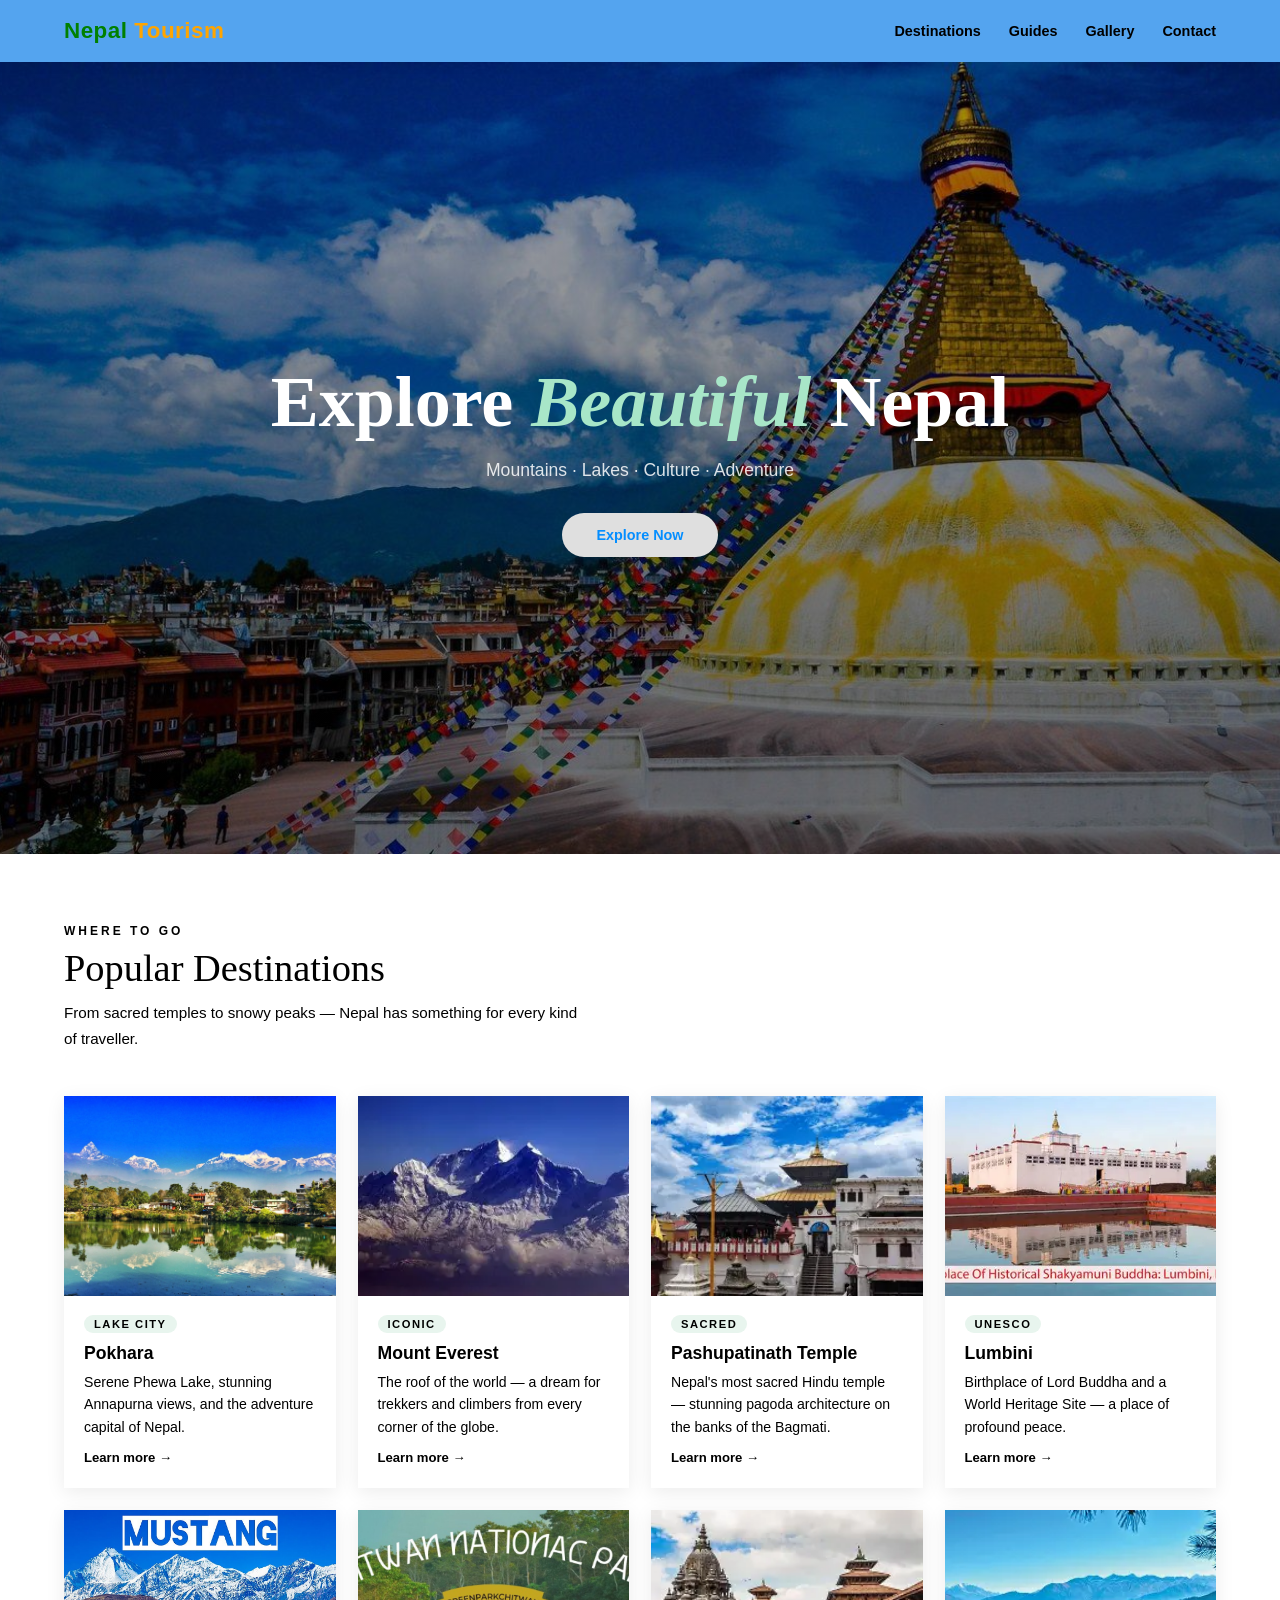
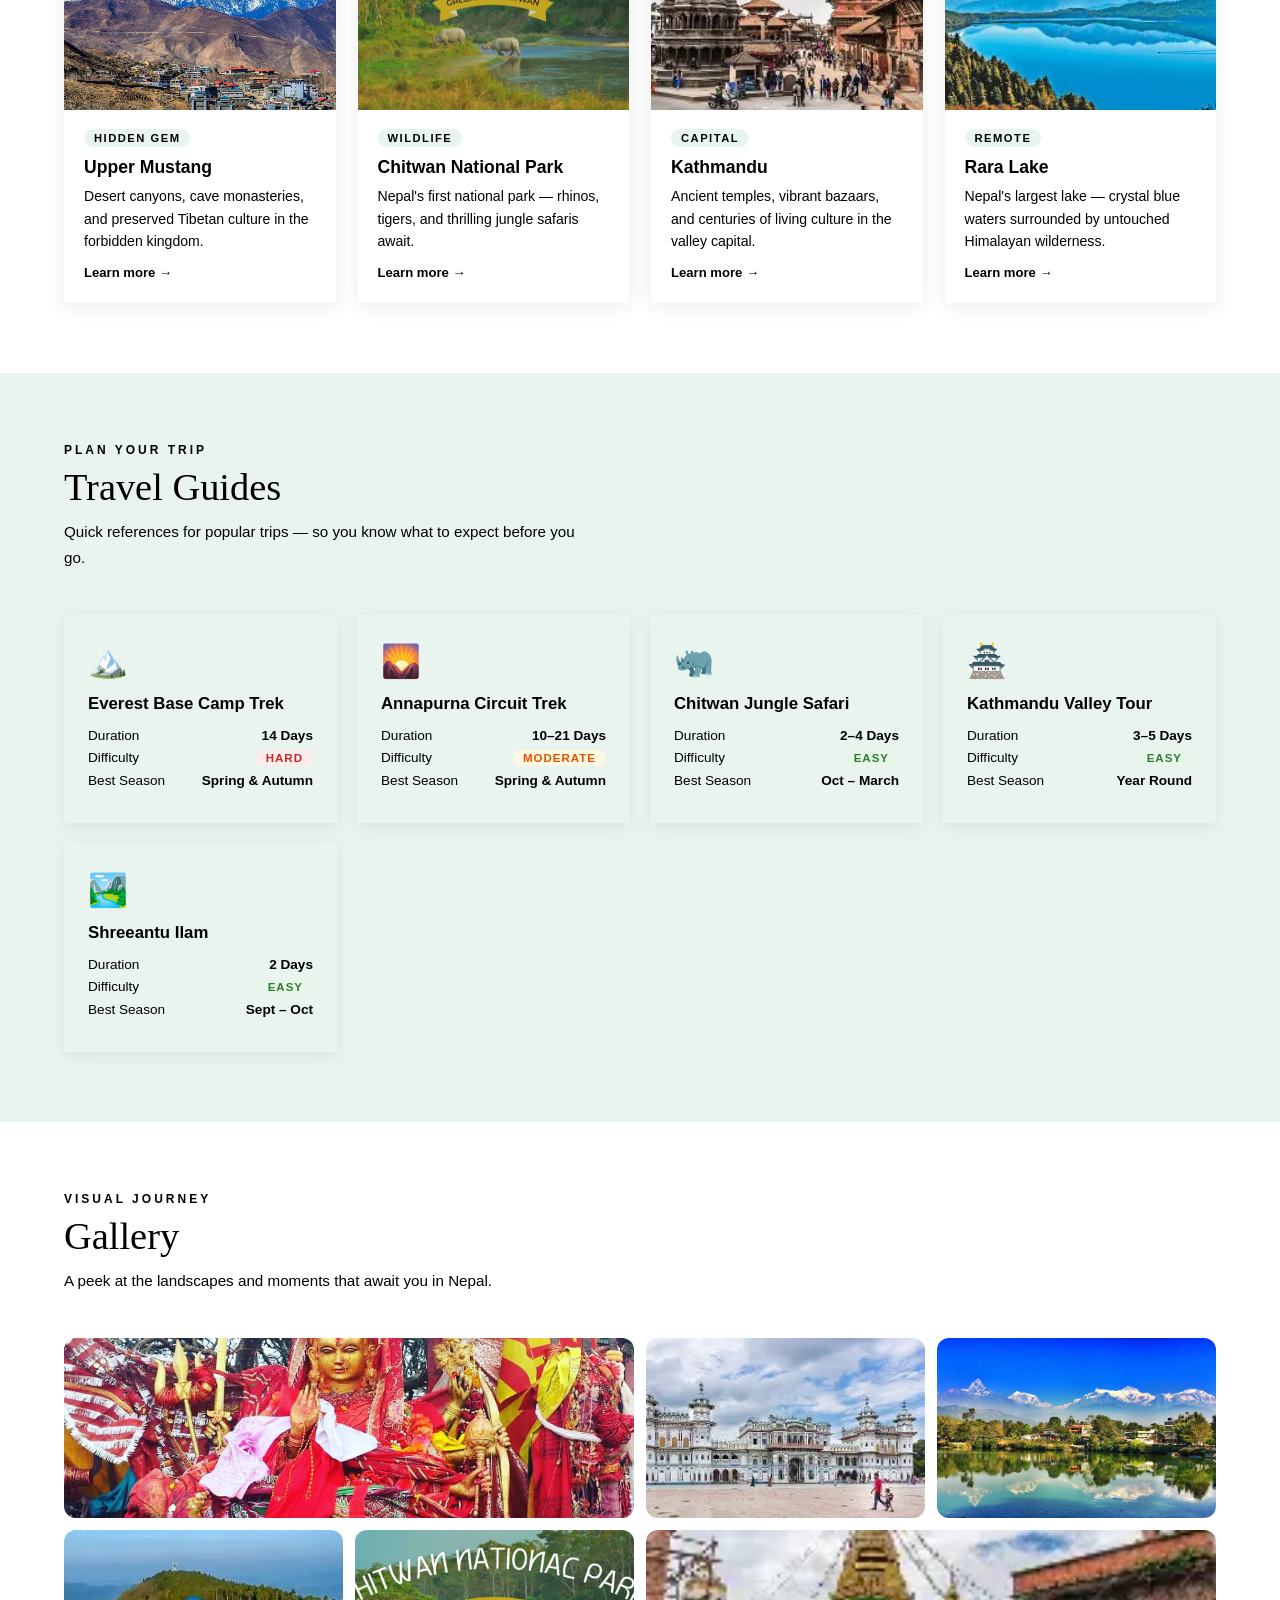
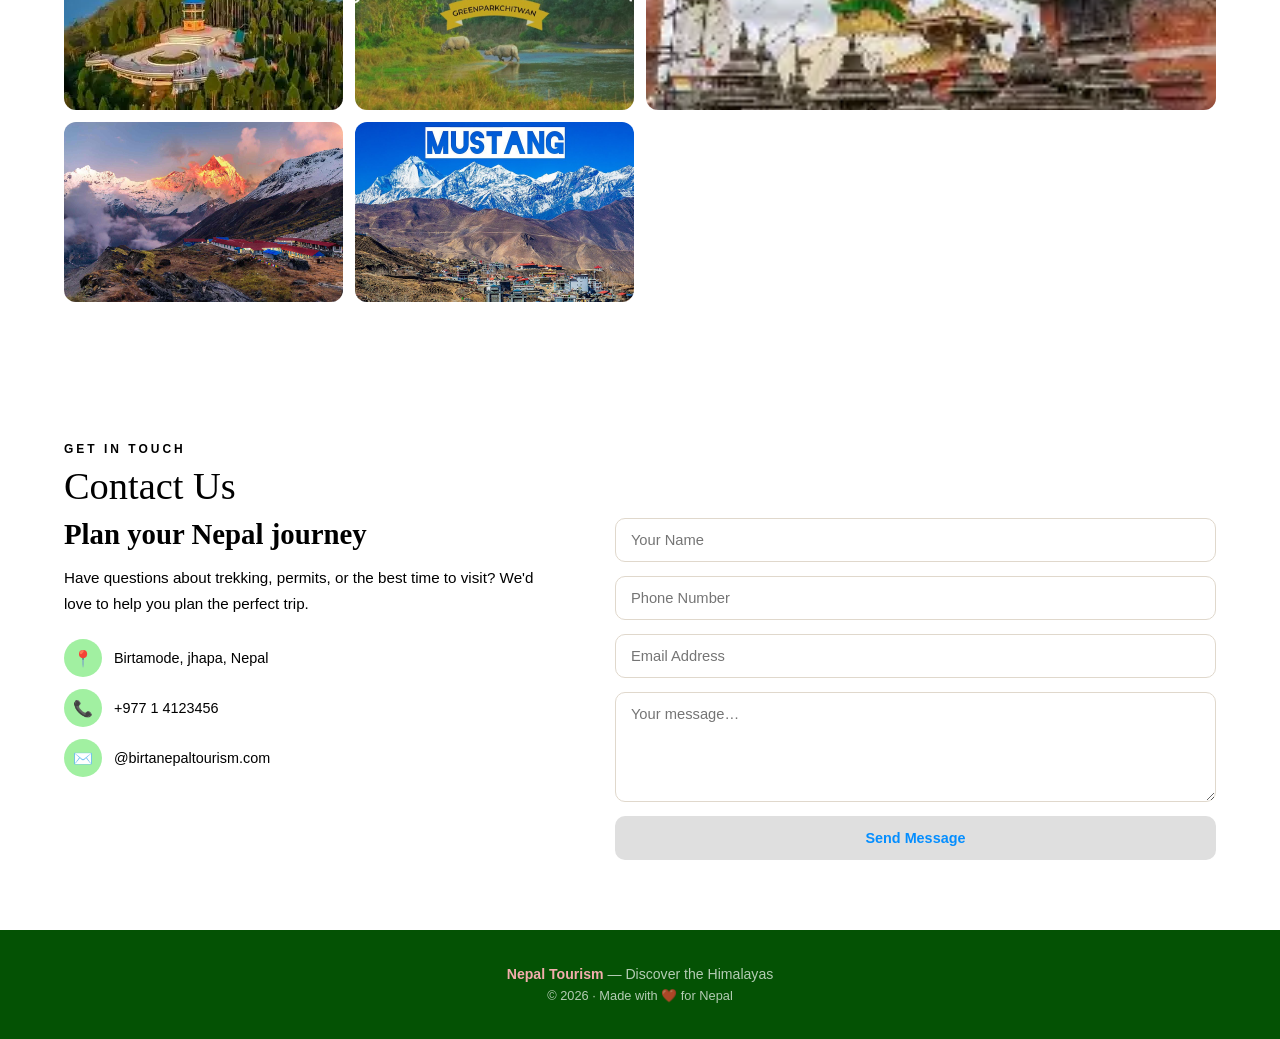
==== commit a9f08b02: "Initial commit" ====
--- a/index1.html
+++ b/index1.html
@@ -5,18 +5,7 @@
   <meta name="viewport" content="width=device-width, initial-scale=1.0" />
   <title>Nepal Tourism</title>
   <link rel="stylesheet" href="1.css">
-   <style>
-    /* :root {
-      --green:   #2d6a4f;
-      --green-lt:#52b788;
-      --orange:  #e76f51;
-      --bg:      #f8f5f0;
-      --white:   #ffffff;
-      --text:    #333333;
-      --muted:   #888888;
-      --radius:  16px;
-    } */
-  </style>
+
 </head>
 <body>
 
--- a/1.css
+++ b/1.css
@@ -17,9 +17,12 @@
 
     /* NAV */
     nav {
-    
-      position:sticky; top:0; z-index:100;
-      display:flex; justify-content:space-between; align-items:center;
+      position:sticky; 
+      top:0; 
+      z-index:100;
+      display:flex; 
+      justify-content:space-between; 
+      align-items:center;
       padding:18px 5%;
       background:#258bebc7;
       box-shadow:0 2px 12px rgba(0,0,0,0.07);
@@ -27,7 +30,7 @@
     .logo {
          font-size:1.4rem;
           font-weight:800;
-           color:var(--green);
+           color:green;
             letter-spacing:0.5px;
          }
     .logo span { 
@@ -55,7 +58,9 @@
       overflow:hidden;
     }
     .hero img {
-      position:absolute; inset:0; height:100%; object-fit:cover;
+      position:absolute; 
+      inset:0; 
+      height:100%; object-fit:cover;
     }
     .hero-overlay {
       position:absolute; inset:0;
